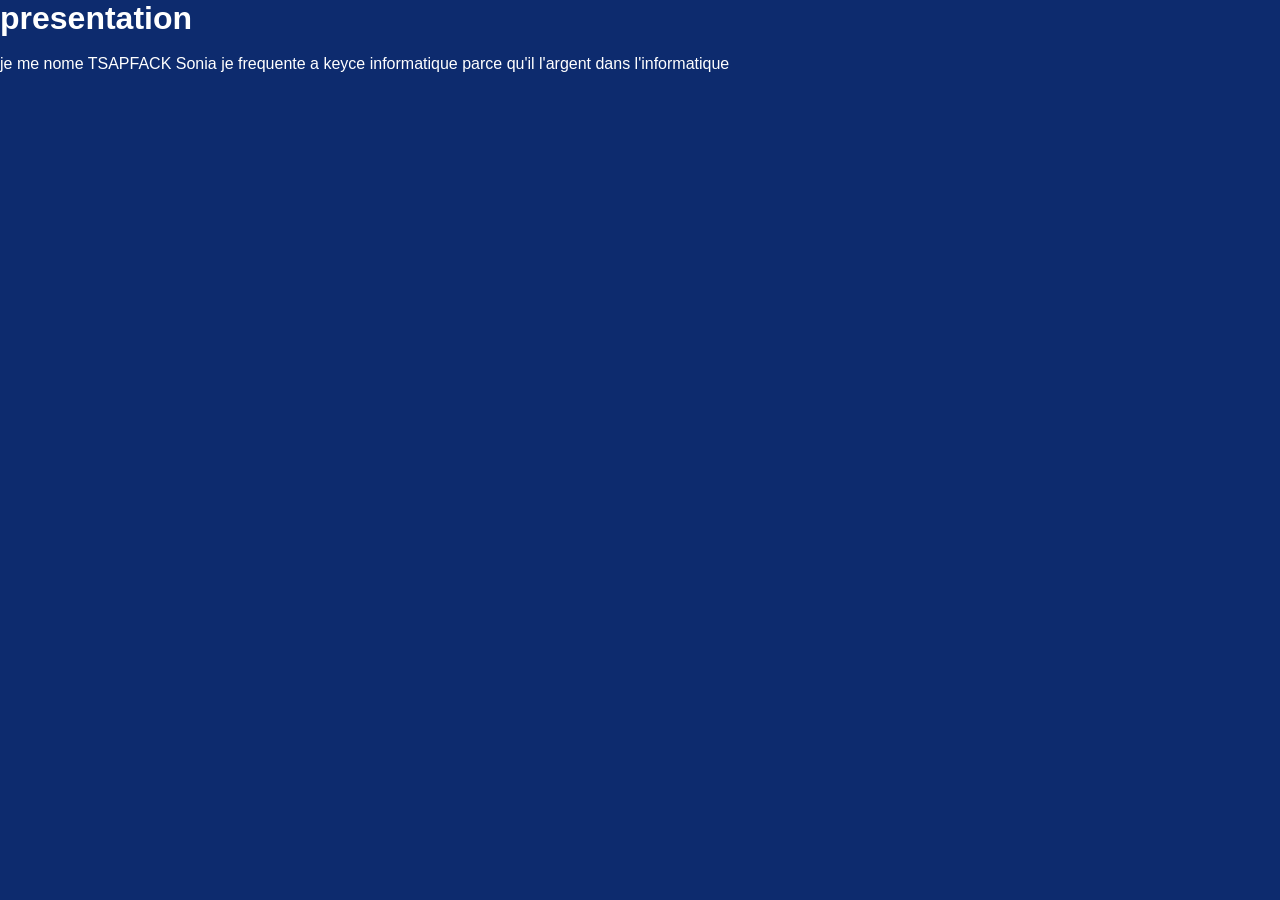
==== assets/index.html @ 990044cd "presentation" ====
<!DOCTYPE html>
<html lang="en">

<head>
    <meta charset="UTF-8">
    <meta name="viewport" content="width=device-width, initial-scale=1.0">
    <title>presentation</title>
    <link rel="stylesheet" href="style.css">
    <link rel="stylesheet" href="service2.jpg">
</head>

<body>
    <div>
        <h1> presentation</h1>
        <img src="assets/service2.jpg" alt="">
        <p>je me nome TSAPFACK Sonia je frequente a keyce informatique
            parce qu'il l'argent dans l'informatique</p>
        <img src="assets/service2.jpg" alt="">
    </div>

</body>

</html>
---- assets/style.css ----
/* ===========================
   RESET & BASE
=========================== */
* {
    margin: 0;
    padding: 0;
    box-sizing: border-box;
}

body {
    font-family: 'Segoe UI', Tahoma, Geneva, Verdana, sans-serif;
    min-height: 100vh;
    background: #0d2b6e;
    color: #ffffff;
    overflow-x: hidden;
}

/* ===========================
   FOND BLEU — DÉGRADÉ
=========================== */
.bg-bleu {
    position: fixed;
    top: 0;
    left: 0;
    width: 100%;
    height: 100%;
    z-index: 0;
    background: linear-gradient(135deg, #0a1a5c 0%, #1a4a9e 50%, #0d2b6e 100%);
}

/* Cercles décoratifs bleus */
.cercle {
    position: absolute;
    border-radius: 50%;
    opacity: 0.2;
}

.cercle-1 {
    width: 600px;
    height: 600px;
    background: #4ea8f5;
    top: -200px;
    left: -150px;
}

.cercle-2 {
    width: 450px;
    height: 450px;
    background: #185FA5;
    bottom: -150px;
    right: -120px;
}

.cercle-3 {
    width: 250px;
    height: 250px;
    background: #aad4f7;
    top: 45%;
    left: 55%;
}

/* ===========================
   CONTENU PRINCIPAL
=========================== */
.container {
    position: relative;
    z-index: 1;
    max-width: 900px;
    margin: 0 auto;
    padding: 40px 24px 60px;
}

/* ===========================
   HERO — TITRE
=========================== */
.hero {
    text-align: center;
    margin-bottom: 48px;
}

.titre {
    font-size: 52px;
    font-weight: 700;
    letter-spacing: -1px;
    margin-bottom: 10px;
    color: #ffffff;
}

.accent {
    color: #aad4f7;
}

.sous-titre {
    font-size: 16px;
    color: rgba(255, 255, 255, 0.65);
    letter-spacing: 3px;
    text-transform: uppercase;
}

/* ===========================
   LIGNE DÉCORATIVE
=========================== */
.ligne {
    width: 60px;
    height: 4px;
    background: #4ea8f5;
    border-radius: 2px;
    margin: 16px auto 0;
}

/* ===========================
   SECTION PROFIL
=========================== */
.profil {
    display: flex;
    align-items: center;
    gap: 40px;
    background: rgba(255, 255, 255, 0.08);
    border: 1px solid rgba(255, 255, 255, 0.15);
    border-radius: 20px;
    padding: 36px;
    margin-bottom: 40px;
}

.photo-wrapper {
    flex-shrink: 0;
}

.photo {
    width: 160px;
    height: 160px;
    border-radius: 50%;
    object-fit: cover;
    border: 4px solid #4ea8f5;
    display: block;
}

.nom {
    font-size: 28px;
    font-weight: 700;
    margin-bottom: 8px;
    color: #ffffff;
}

.ecole {
    font-size: 15px;
    color: #aad4f7;
    margin-bottom: 16px;
    display: flex;
    align-items: center;
    gap: 6px;
}

.description {
    font-size: 15px;
    line-height: 1.8;
    color: rgba(255, 255, 255, 0.80);
    margin-bottom: 20px;
}

/* ===========================
   BADGES
=========================== */
.badges {
    display: flex;
    gap: 10px;
    flex-wrap: wrap;
}

.badge {
    background: rgba(78, 168, 245, 0.20);
    border: 1px solid rgba(78, 168, 245, 0.50);
    color: #aad4f7;
    font-size: 13px;
    padding: 5px 14px;
    border-radius: 20px;
}

/* ===========================
   SECTION À PROPOS
=========================== */
.a-propos {
    margin-bottom: 40px;
}

.section-titre {
    font-size: 22px;
    font-weight: 600;
    margin-bottom: 20px;
    padding-bottom: 10px;
    border-bottom: 1px solid rgba(255, 255, 255, 0.15);
    color: #ffffff;
}

.cartes {
    display: grid;
    grid-template-columns: repeat(3, 1fr);
    gap: 20px;
}

.carte {
    background: rgba(255, 255, 255, 0.06);
    border: 1px solid rgba(255, 255, 255, 0.12);
    border-radius: 14px;
    padding: 24px 20px;
    text-align: center;
    transition: transform 0.3s ease, background 0.3s ease;
}

.carte:hover {
    transform: translateY(-6px);
    background: rgba(255, 255, 255, 0.12);
    border-color: rgba(78, 168, 245, 0.5);
}

.carte-icone {
    font-size: 32px;
    margin-bottom: 12px;
}

.carte h4 {
    font-size: 16px;
    font-weight: 600;
    margin-bottom: 8px;
    color: #aad4f7;
}

.carte p {
    font-size: 14px;
    color: rgba(255, 255, 255, 0.70);
    line-height: 1.6;
}

/* ===========================
   SECTION CONTACT
=========================== */
.contact {
    background: rgba(255, 255, 255, 0.06);
    border: 1px solid rgba(255, 255, 255, 0.12);
    border-radius: 14px;
    padding: 28px 32px;
    margin-bottom: 40px;
}

.contact-ligne {
    display: flex;
    align-items: center;
    gap: 12px;
    font-size: 15px;
    color: rgba(255, 255, 255, 0.80);
    margin-top: 12px;
}

.icone {
    font-size: 18px;
}

/* ===========================
   PIED DE PAGE
=========================== */
.pied {
    text-align: center;
    font-size: 13px;
    color: rgba(255, 255, 255, 0.35);
    padding-top: 20px;
    border-top: 1px solid rgba(255, 255, 255, 0.10);
}

/* ===========================
   RESPONSIVE MOBILE
=========================== */
@media (max-width: 650px) {
    .titre { font-size: 34px; }

    .profil {
        flex-direction: column;
        text-align: center;
        padding: 24px;
        gap: 24px;
    }

    .ecole { justify-content: center; }
    .badges { justify-content: center; }
    .cartes { grid-template-columns: 1fr; }
}
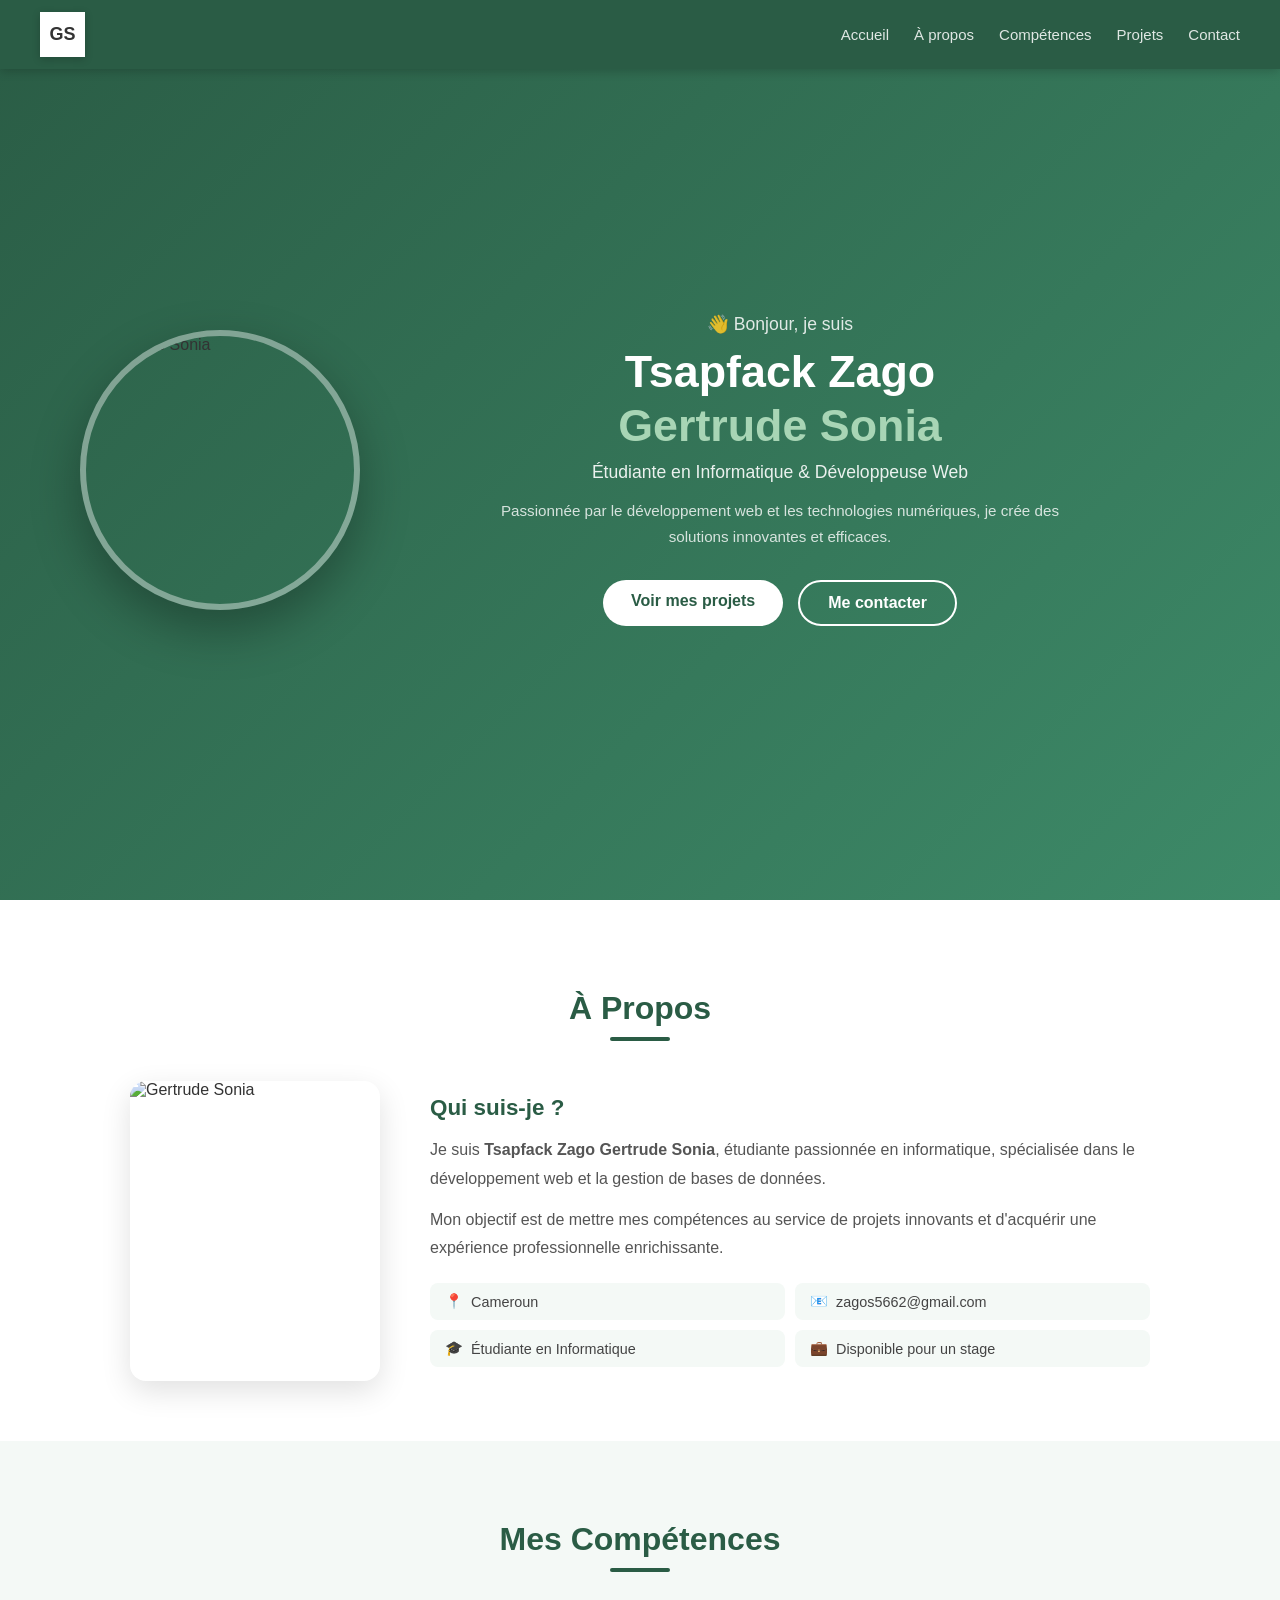
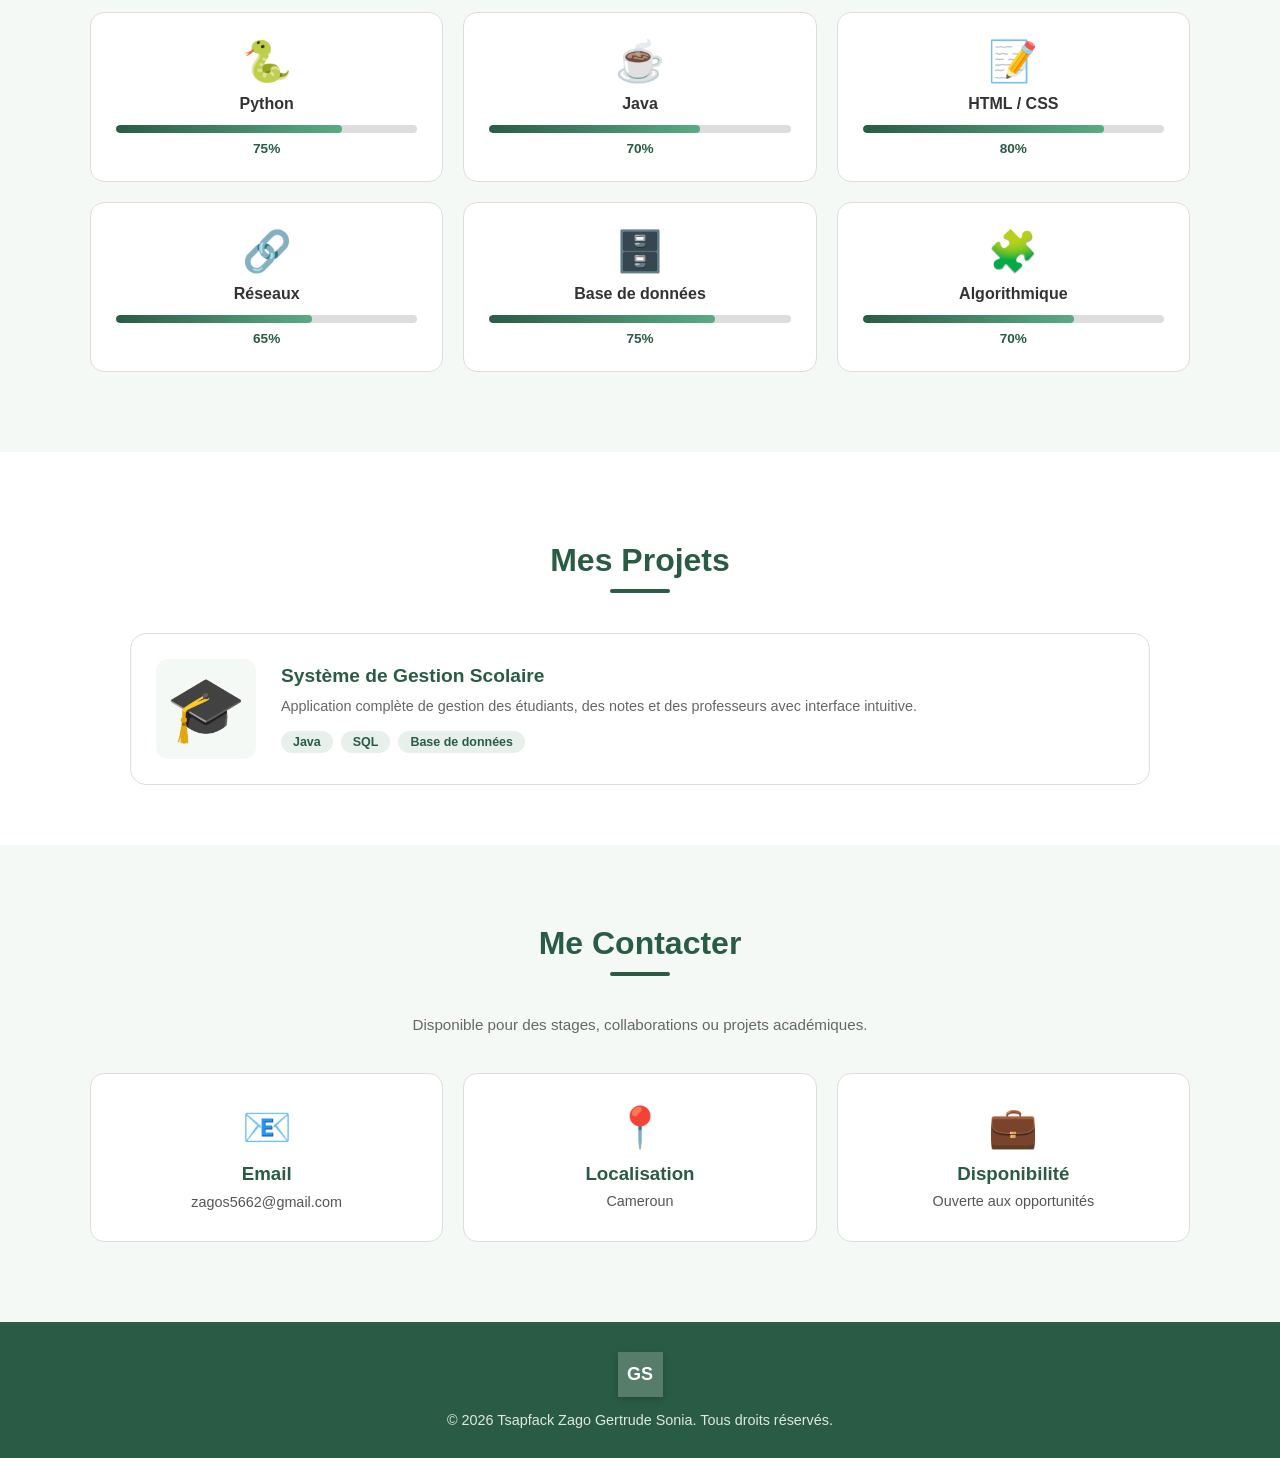
==== commit aa544c04: "ajout du fichier index" ====
--- a/assets/index.html
+++ b/assets/index.html
@@ -4,19 +4,165 @@
 <head>
     <meta charset="UTF-8">
     <meta name="viewport" content="width=device-width, initial-scale=1.0">
-    <title>presentation</title>
+    <title>Gertrude Sonia-Portfolio</title>
     <link rel="stylesheet" href="style.css">
-    <link rel="stylesheet" href="service2.jpg">
 </head>
 
 <body>
-    <div>
-        <h1> presentation</h1>
-        <img src="assets/service2.jpg" alt="">
-        <p>je me nome TSAPFACK Sonia je frequente a keyce informatique
-            parce qu'il l'argent dans l'informatique</p>
-        <img src="assets/service2.jpg" alt="">
-    </div>
+    <nav>
+        <div class="logo">GS</div>
+        <ul>
+            <li><a href="#accueil">Accueil</a></li>
+            <li><a href="#apropos">À propos</a></li>
+            <li><a href="#competences">Compétences</a></li>
+            <li><a href="#projets">Projets</a></li>
+            <li><a href="#contact">Contact</a></li>
+        </ul>
+    </nav>
+    <section id="accueil">
+        <div class="hero-photo">
+                <img src="assets/SONIA.jpeg" alt="Gertrude Sonia" />
+            </div>
+        <div class="hero-contenu">
+            <div class="hero-texte">
+                <p class="bonjour">👋 Bonjour, je suis</p>
+                <h1>Tsapfack Zago<br /><span>Gertrude Sonia</span></h1>
+                <p class="sous-titre">Étudiante en Informatique & Développeuse Web</p>
+                <p class="desc">Passionnée par le développement web et les technologies numériques, je crée des
+                    solutions innovantes et efficaces.</p>
+                <div class="hero-boutons">
+                    <a href="#projets" class="btn-vert">Voir mes projets</a>
+                    <a href="#contact" class="btn-blanc">Me contacter</a>
+                </div>
+            </div>
+            
+        </div>
+    </section>
+    <section id="apropos">
+        <h2>À Propos</h2>
+        <div class="apropos-contenu">
+            <img src="assets/service2.jpg" alt="Gertrude Sonia" class="apropos-photo" />
+            <div class="apropos-texte">
+                <h3>Qui suis-je ?</h3>
+                <p>Je suis <strong>Tsapfack Zago Gertrude Sonia</strong>, étudiante passionnée en informatique,
+                    spécialisée dans le développement web et la gestion de bases de données.</p>
+                <p>Mon objectif est de mettre mes compétences au service de projets innovants et d'acquérir une
+                    expérience professionnelle enrichissante.</p>
+                <div class="infos">
+                    <div class="info-item">📍 <span>Cameroun</span></div>
+                    <div class="info-item">📧 <span>zagos5662@gmail.com</span></div>
+                    <div class="info-item">🎓 <span>Étudiante en Informatique</span></div>
+                    <div class="info-item">💼 <span>Disponible pour un stage</span></div>
+                </div>
+            </div>
+        </div>
+    </section>
+    <section id="competences" class="gris">
+        <h2>Mes Compétences</h2>
+        <div class="competences-grid">
+            <div class="competence-card">
+                <div class="comp-icone">🐍</div>
+                <h3>Python</h3>
+                <div class="barre">
+                    <div style="width:75%"></div>
+                </div>
+                <p>75%</p>
+            </div>
+            <div class="competence-card">
+                <div class="comp-icone">☕</div>
+                <h3>Java</h3>
+                <div class="barre">
+                    <div style="width:70%"></div>
+                </div>
+                <p>70%</p>
+            </div>
+            <div class="competence-card">
+                <div class="comp-icone">📝</div>
+                <h3>HTML / CSS</h3>
+                <div class="barre">
+                    <div style="width:80%"></div>
+                </div>
+                <p>80%</p>
+            </div>
+            <div class="competence-card">
+                <div class="comp-icone">🔗</div>
+                <h3>Réseaux</h3>
+                <div class="barre">
+                    <div style="width:65%"></div>
+                </div>
+                <p>65%</p>
+            </div>
+            <div class="competence-card">
+                <div class="comp-icone">🗄️</div>
+                <h3>Base de données</h3>
+                <div class="barre">
+                    <div style="width:75%"></div>
+                </div>
+                <p>75%</p>
+            </div>
+
+            <div class="competence-card">
+                <div class="comp-icone">🧩</div>
+                <h3>Algorithmique</h3>
+                <div class="barre">
+                    <div style="width:70%"></div>
+                </div>
+                <p>70%</p>
+            </div>
+
+        </div>
+    </section>
+    <section id="projets">
+        <h2>Mes Projets</h2>
+        <div class="projets-grid">
+            <div class="projet-card">
+                <div class="projet-img">🎓</div>
+                <div class="projet-info">
+                    <h3>Système de Gestion Scolaire</h3>
+                    <p>Application complète de gestion des étudiants, des notes et des professeurs avec interface
+                        intuitive.</p>
+                    <div class="tags">
+                        <span>Java</span>
+                        <span>SQL</span>
+                        <span>Base de données</span>
+                    </div>
+                </div>
+            </div>
+        </div>
+    </section>
+    <section id="contact" class="gris">
+        <h2>Me Contacter</h2>
+        <p class="contact-desc">Disponible pour des stages, collaborations ou projets académiques.</p>
+        <div class="contact-grid">
+            <div class="contact-card">
+                <div class="contact-icone">📧</div>
+                <h3>Email</h3>
+                <a href="mailto:zagos5662@gmail.com">zagos5662@gmail.com</a>
+            </div>
+            <div class="contact-card">
+                <div class="contact-icone">📍</div>
+                <h3>Localisation</h3>
+                <p>Cameroun</p>
+            </div>
+            <div class="contact-card">
+                <div class="contact-icone">💼</div>
+                <h3>Disponibilité</h3>
+                <p>Ouverte aux opportunités</p>
+            </div>
+        </div>
+    </section>
+    <footer>
+        <div class="logo footer-logo">GS</div>
+        <p>© 2026 Tsapfack Zago Gertrude Sonia. Tous droits réservés.</p>
+    </footer>
+    <a href="#accueil" class="retour-haut" id="retourHaut">▲</a>
+
+    <script>
+        window.onscroll = function () {
+            const btn = document.getElementById('retourHaut');
+            btn.style.display = window.scrollY > 300 ? 'flex' : 'none';
+        };
+    </script>
 
 </body>
 
--- a/assets/style.css
+++ b/assets/style.css
@@ -1,6 +1,3 @@
-/* ===========================
-   RESET & BASE
-=========================== */
 * {
     margin: 0;
     padding: 0;
@@ -8,278 +5,497 @@
 }
 
 body {
-    font-family: 'Segoe UI', Tahoma, Geneva, Verdana, sans-serif;
-    min-height: 100vh;
-    background: #0d2b6e;
-    color: #ffffff;
-    overflow-x: hidden;
-}
-
-/* ===========================
-   FOND BLEU — DÉGRADÉ
-=========================== */
-.bg-bleu {
+    font-family: 'Poppins', sans-serif;
+    color: #333;
+    background: #fff;
+    scroll-behavior: smooth;
+}
+
+nav {
     position: fixed;
     top: 0;
     left: 0;
-    width: 100%;
-    height: 100%;
-    z-index: 0;
-    background: linear-gradient(135deg, #0a1a5c 0%, #1a4a9e 50%, #0d2b6e 100%);
-}
-
-/* Cercles décoratifs bleus */
-.cercle {
-    position: absolute;
+    right: 0;
+    background: #2A5C45;
+    display: flex;
+    align-items: center;
+    justify-content: space-between;
+    padding: 12px 40px;
+    z-index: 999;
+    box-shadow: 0 2px 10px rgba(0, 0, 0, 0.2);
+}
+
+nav ul {
+    list-style: none;
+    display: flex;
+    gap: 25px;
+}
+
+nav ul a {
+    color: rgba(255, 255, 255, 0.85);
+    text-decoration: none;
+    font-size: 15px;
+    font-weight: 500;
+    transition: color 0.2s;
+}
+
+nav ul a:hover {
+    color: #fff;
+}
+
+.logo {
+    width: 45px;
+    height: 45px;
+    background: white;
+    color: white
     border-radius: 50%;
-    opacity: 0.2;
-}
-
-.cercle-1 {
-    width: 600px;
-    height: 600px;
-    background: #4ea8f5;
-    top: -200px;
-    left: -150px;
-}
-
-.cercle-2 {
-    width: 450px;
-    height: 450px;
-    background: #185FA5;
-    bottom: -150px;
-    right: -120px;
-}
-
-.cercle-3 {
-    width: 250px;
-    height: 250px;
-    background: #aad4f7;
-    top: 45%;
-    left: 55%;
-}
-
-/* ===========================
-   CONTENU PRINCIPAL
-=========================== */
-.container {
-    position: relative;
-    z-index: 1;
-    max-width: 900px;
-    margin: 0 auto;
-    padding: 40px 24px 60px;
-}
-
-/* ===========================
-   HERO — TITRE
-=========================== */
-.hero {
+    display: flex;
+    align-items: center;
+    justify-content: center;
+    font-size: 18px;
+    font-weight: 700;
+    box-shadow: 0 2px 8px rgba(0, 0, 0, 0.2);
+}
+
+
+section {
+    padding: 90px 40px 60px;
+    max-width: 1100px;
+    margin: auto;
+}
+
+section.gris {
+    background: #f4f9f6;
+    max-width: 100%;
+    padding: 80px 40px;
+}
+
+section.gris>* {
+    max-width: 1100px;
+    margin-left: auto;
+    margin-right: auto;
+}
+
+h2 {
     text-align: center;
-    margin-bottom: 48px;
-}
-
-.titre {
-    font-size: 52px;
-    font-weight: 700;
-    letter-spacing: -1px;
+    font-size: 2rem;
+    color:#2A5C45;
     margin-bottom: 10px;
-    color: #ffffff;
-}
-
-.accent {
-    color: #aad4f7;
-}
-
-.sous-titre {
-    font-size: 16px;
-    color: rgba(255, 255, 255, 0.65);
-    letter-spacing: 3px;
-    text-transform: uppercase;
-}
-
-/* ===========================
-   LIGNE DÉCORATIVE
-=========================== */
-.ligne {
+}
+
+h2::after {
+    content: '';
+    display: block;
     width: 60px;
     height: 4px;
-    background: #4ea8f5;
+    background: #2A5C45;
+    margin: 10px auto 40px;
     border-radius: 2px;
-    margin: 16px auto 0;
-}
-
-/* ===========================
-   SECTION PROFIL
-=========================== */
-.profil {
-    display: flex;
-    align-items: center;
-    gap: 40px;
-    background: rgba(255, 255, 255, 0.08);
-    border: 1px solid rgba(255, 255, 255, 0.15);
-    border-radius: 20px;
-    padding: 36px;
-    margin-bottom: 40px;
-}
-
-.photo-wrapper {
+}
+
+#accueil {
+    min-height: 100vh;
+    max-width: 100%;
+    background: linear-gradient(135deg, #2A5C45 0%,#3d8a68 100%);
+    display: flex;
+    align-items: center;
+    padding: 100px 80px 60px;
+}
+
+.hero-contenu {
+    max-width: 1100px;
+    margin: auto;
+    display: flex;
+    flex-direction: column;
+    align-items: center;
+    justify-content: center;
+    gap: 35px;
+    width: 100%;
+    text-align: center;
+}
+
+.hero-photo {
+    display: flex;
+    justify-content: center;
+    align-items: center;
+}
+
+.hero-photo img {
+    width: 280px;
+    height: 280px;
+    object-fit: cover;
+    object-position: center top;
+    border-radius: 50%;
+    border: 6px solid rgba(255, 255, 255, 0.4);
+    box-shadow: 0 20px 50px rgba(0, 0, 0, 0.3);
+}
+
+.hero-texte {
+    color: white;
+}
+
+.bonjour {
+    font-size: 1.1rem;
+    opacity: 0.85;
+    margin-bottom: 10px;
+}
+
+.hero-texte h1 {
+    font-size: 2.8rem;
+    font-weight: 700;
+    line-height: 1.2;
+    margin-bottom: 10px;
+}
+
+.hero-texte h1 span {
+    color: #a8d5b5;
+}
+
+.sous-titre {
+    font-size: 1.1rem;
+    opacity: 0.9;
+    margin-bottom: 15px;
+}
+
+.desc {
+    font-size: 0.95rem;
+    opacity: 0.8;
+    line-height: 1.7;
+    max-width: 580px;
+    margin: 0 auto 30px;
+}
+
+.hero-boutons {
+    display: flex;
+    gap: 15px;
+    flex-wrap: wrap;
+    justify-content: center;
+}
+
+.btn-vert {
+    padding: 12px 28px;
+    background: white;
+    color: #2A5C45;
+    border-radius: 30px;
+    text-decoration: none;
+    font-weight: 600;
+    transition: transform 0.2s, box-shadow 0.2s;
+}
+
+.btn-vert:hover {
+    transform: translateY(-2px);
+    box-shadow: 0 6px 20px rgba(0, 0, 0, 0.15);
+}
+
+.btn-blanc {
+    padding: 12px 28px;
+    border: 2px solid white;
+    color: white;
+    border-radius: 30px;
+    text-decoration: none;
+    font-weight: 600;
+    transition: all 0.2s;
+}
+
+.btn-blanc:hover {
+    background: white;
+    color: #2A5C45;
+}
+
+.apropos-contenu {
+    display: flex;
+    gap: 50px;
+    align-items: center;
+}
+
+.apropos-photo {
+    width: 250px;
+    height: 300px;
+    object-fit: cover;
+    border-radius: 16px;
+    box-shadow: 0 10px 30px rgba(0, 0, 0, 0.12);
     flex-shrink: 0;
 }
 
-.photo {
-    width: 160px;
-    height: 160px;
-    border-radius: 50%;
-    object-fit: cover;
-    border: 4px solid #4ea8f5;
-    display: block;
-}
-
-.nom {
-    font-size: 28px;
-    font-weight: 700;
-    margin-bottom: 8px;
-    color: #ffffff;
-}
-
-.ecole {
-    font-size: 15px;
-    color: #aad4f7;
-    margin-bottom: 16px;
-    display: flex;
-    align-items: center;
-    gap: 6px;
-}
-
-.description {
-    font-size: 15px;
+.apropos-texte h3 {
+    font-size: 1.4rem;
+    color: #2A5C45;
+    margin-bottom: 15px;
+}
+
+.apropos-texte p {
+    color: #555;
     line-height: 1.8;
-    color: rgba(255, 255, 255, 0.80);
-    margin-bottom: 20px;
-}
-
-/* ===========================
-   BADGES
-=========================== */
-.badges {
-    display: flex;
+    margin-bottom: 12px;
+}
+
+.infos {
+    display: grid;
+    grid-template-columns: 1fr 1fr;
     gap: 10px;
-    flex-wrap: wrap;
-}
-
-.badge {
-    background: rgba(78, 168, 245, 0.20);
-    border: 1px solid rgba(78, 168, 245, 0.50);
-    color: #aad4f7;
-    font-size: 13px;
-    padding: 5px 14px;
-    border-radius: 20px;
-}
-
-/* ===========================
-   SECTION À PROPOS
-=========================== */
-.a-propos {
-    margin-bottom: 40px;
-}
-
-.section-titre {
-    font-size: 22px;
-    font-weight: 600;
-    margin-bottom: 20px;
-    padding-bottom: 10px;
-    border-bottom: 1px solid rgba(255, 255, 255, 0.15);
-    color: #ffffff;
-}
-
-.cartes {
+    margin-top: 20px;
+}
+
+.info-item {
+    display: flex;
+    align-items: center;
+    gap: 8px;
+    background: #f4f9f6;
+    padding: 10px 15px;
+    border-radius: 8px;
+    font-size: 0.9rem;
+    color: #444;
+}
+
+.competences-grid {
     display: grid;
     grid-template-columns: repeat(3, 1fr);
     gap: 20px;
-}
-
-.carte {
-    background: rgba(255, 255, 255, 0.06);
-    border: 1px solid rgba(255, 255, 255, 0.12);
+    max-width: 1100px;
+    margin: auto;
+}
+
+.competence-card {
+    background: white;
+    border: 1px solid #ddd;
     border-radius: 14px;
-    padding: 24px 20px;
+    padding: 25px;
     text-align: center;
-    transition: transform 0.3s ease, background 0.3s ease;
-}
-
-.carte:hover {
-    transform: translateY(-6px);
-    background: rgba(255, 255, 255, 0.12);
-    border-color: rgba(78, 168, 245, 0.5);
-}
-
-.carte-icone {
-    font-size: 32px;
+    transition: transform 0.2s, box-shadow 0.2s;
+}
+
+.competence-card:hover {
+    transform: translateY(-5px);
+    box-shadow: 0 10px 25px rgba(42, 92, 69, 0.12);
+}
+
+.comp-icone {
+    font-size: 2.5rem;
+    margin-bottom: 10px;
+}
+
+.competence-card h3 {
+    font-size: 1rem;
+    color: #333;
     margin-bottom: 12px;
 }
 
-.carte h4 {
-    font-size: 16px;
+.competence-card p {
+    font-size: 0.85rem;
+    color: #2A5C45;
     font-weight: 600;
+    margin-top: 8px;
+}
+
+.barre {
+    background: #ddd;
+    border-radius: 10px;
+    height: 8px;
+    overflow: hidden;
+}
+
+.barre div {
+    height: 8px;
+    background: linear-gradient(90deg, #2A5C45, #5aab85);
+    border-radius: 10px;
+}
+
+.projets-grid {
+    display: flex;
+    flex-direction: column;
+    gap: 20px;
+}
+
+.projet-card {
+    display: flex;
+    gap: 25px;
+    align-items: center;
+    background: #fff;
+    border: 1px solid #ddd;
+    border-radius: 16px;
+    padding: 25px;
+    transition: transform 0.2s, box-shadow 0.2s;
+}
+
+.projet-card:hover {
+    transform: translateY(-3px);
+    box-shadow: 0 10px 30px rgba(42, 92, 69, 0.1);
+}
+
+.projet-img {
+    font-size: 4rem;
+    width: 100px;
+    height: 100px;
+    background: #f4f9f6;
+    border-radius: 12px;
+    display: flex;
+    align-items: center;
+    justify-content: center;
+    flex-shrink: 0;
+}
+
+.projet-info h3 {
+    font-size: 1.2rem;
+    color: #2A5C45;
     margin-bottom: 8px;
-    color: #aad4f7;
-}
-
-.carte p {
-    font-size: 14px;
-    color: rgba(255, 255, 255, 0.70);
+}
+
+.projet-info p {
+    color: #666;
+    font-size: 0.9rem;
     line-height: 1.6;
-}
-
-/* ===========================
-   SECTION CONTACT
-=========================== */
-.contact {
-    background: rgba(255, 255, 255, 0.06);
-    border: 1px solid rgba(255, 255, 255, 0.12);
+    margin-bottom: 12px;
+}
+
+.tags {
+    display: flex;
+    flex-wrap: wrap;
+    gap: 8px;
+}
+
+.tags span {
+    background: #e8f0ec;
+    color: #2A5C45;
+    font-size: 0.78rem;
+    font-weight: 600;
+    padding: 4px 12px;
+    border-radius: 20px;
+}
+
+
+.contact-desc {
+    text-align: center;
+    color: #666;
+    margin-bottom: 40px;
+    font-size: 0.95rem;
+}
+
+.contact-grid {
+    display: grid;
+    grid-template-columns: repeat(3, 1fr);
+    gap: 20px;
+    max-width: 1100px;
+    margin: auto;
+}
+
+.contact-card {
+    background: white;
+    border: 1px solid #ddd;
     border-radius: 14px;
-    padding: 28px 32px;
-    margin-bottom: 40px;
-}
-
-.contact-ligne {
-    display: flex;
-    align-items: center;
-    gap: 12px;
-    font-size: 15px;
-    color: rgba(255, 255, 255, 0.80);
-    margin-top: 12px;
-}
-
-.icone {
+    padding: 30px 20px;
+    text-align: center;
+    transition: transform 0.2s, box-shadow 0.2s;
+}
+
+.contact-card:hover {
+    transform: translateY(-5px);
+    box-shadow: 0 10px 25px rgba(42, 92, 69, 0.12);
+    border-color: #2A5C45;
+}
+
+.contact-icone {
+    font-size: 2.5rem;
+    margin-bottom: 12px;
+}
+
+.contact-card h3 {
+    color: #2A5C45;
+    margin-bottom: 8px;
+}
+
+.contact-card a {
+    color: #555;
+    text-decoration: none;
+    font-size: 0.9rem;
+}
+
+.contact-card a:hover {
+    color: #2A5C45;
+}
+
+.contact-card p {
+    color: #555;
+    font-size: 0.9rem;
+}
+
+footer {
+    background: #2A5C45;
+    color: rgba(255, 255, 255, 0.85);
+    text-align: center;
+    padding: 30px 20px;
+    font-size: 0.9rem;
+}
+
+.footer-logo {
+    margin: 0 auto 15px;
+    background: rgba(255, 255, 255, 0.2);
+    color: white;
+}
+
+
+.retour-haut {
+    display: none;
+    position: fixed;
+    bottom: 30px;
+    right: 30px;
+    width: 45px;
+    height: 45px;
+    background: #2A5C45;
+    color: white;
+    border-radius: 50%;
+    text-decoration: none;
     font-size: 18px;
-}
-
-/* ===========================
-   PIED DE PAGE
-=========================== */
-.pied {
-    text-align: center;
-    font-size: 13px;
-    color: rgba(255, 255, 255, 0.35);
-    padding-top: 20px;
-    border-top: 1px solid rgba(255, 255, 255, 0.10);
-}
-
-/* ===========================
-   RESPONSIVE MOBILE
-=========================== */
-@media (max-width: 650px) {
-    .titre { font-size: 34px; }
-
-    .profil {
+    align-items: center;
+    justify-content: center;
+    box-shadow: 0 4px 15px rgba(0, 0, 0, 0.2);
+    transition: transform 0.2s;
+    z-index: 999;
+}
+
+.retour-haut:hover {
+    transform: translateY(-3px);
+}
+
+
+@media (max-width: 768px) {
+    nav {
+        padding: 12px 20px;
+    }
+
+    nav ul {
+        gap: 12px;
+    }
+
+    nav ul a {
+        font-size: 13px;
+    }
+
+    #accueil {
+        padding: 100px 20px 60px;
+    }
+
+    .hero-photo img {
+        width: 200px;
+        height: 200px;
+    }
+
+    .hero-texte h1 {
+        font-size: 2rem;
+    }
+
+    .apropos-contenu {
         flex-direction: column;
-        text-align: center;
-        padding: 24px;
-        gap: 24px;
-    }
-
-    .ecole { justify-content: center; }
-    .badges { justify-content: center; }
-    .cartes { grid-template-columns: 1fr; }
+    }
+
+    .competences-grid {
+        grid-template-columns: repeat(2, 1fr);
+    }
+
+    .contact-grid {
+        grid-template-columns: 1fr;
+    }
+
+    .infos {
+        grid-template-columns: 1fr;
+    }
 }
